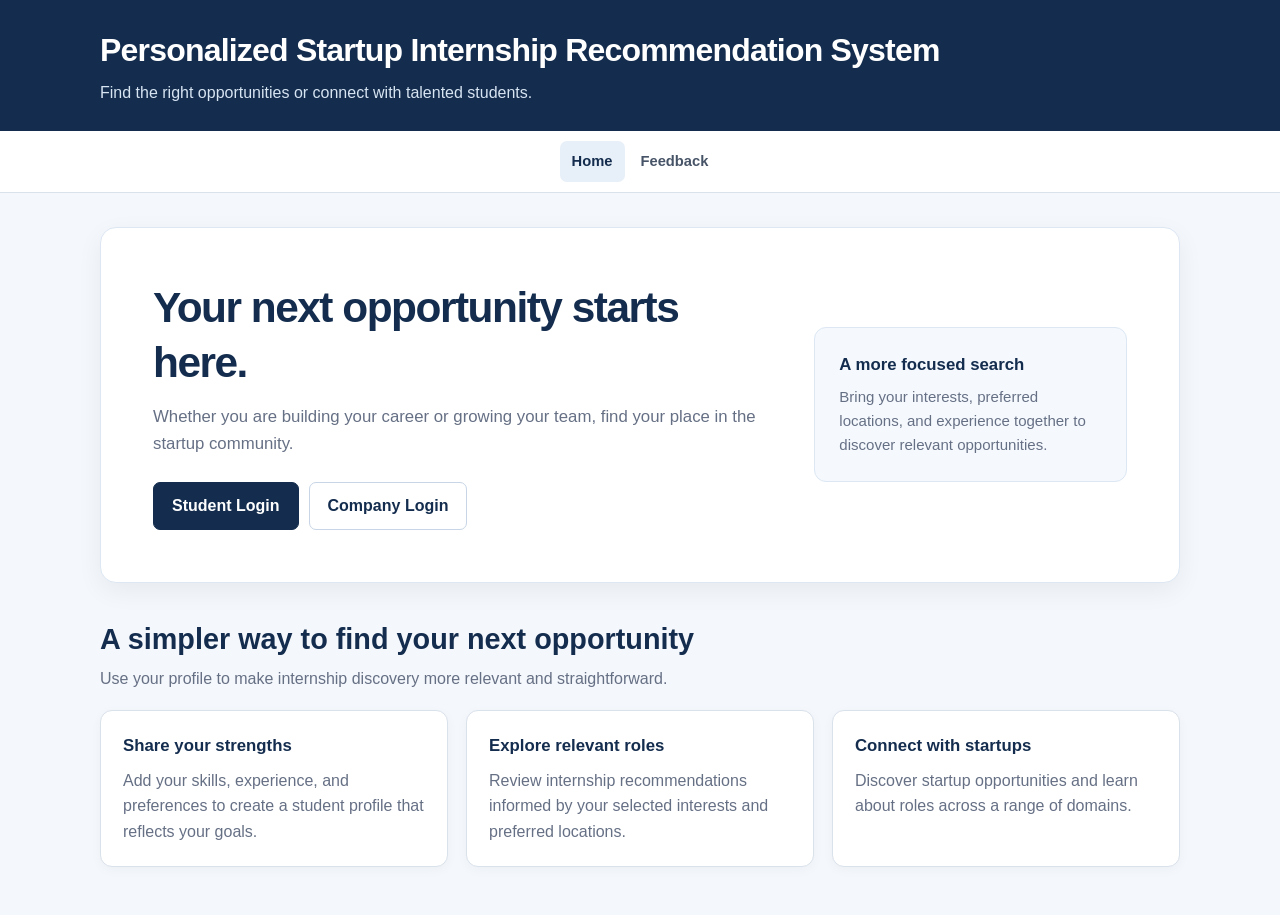
==== WebContent/index.html @ 51a40c92 "Initial commit - Internship Recommendation System" ====
<!DOCTYPE html>
<html>
<head>
    <meta charset="UTF-8">
    <meta name="viewport" content="width=device-width, initial-scale=1">
    <title>Personalized Startup Internship Recommendation System</title>
    <link rel="stylesheet" href="css/style.css">
</head>
<body>
    <header class="site-header">
        <div class="header-inner">
            <h1>Personalized Startup Internship Recommendation System</h1>
            <p>Find the right opportunities or connect with talented students.</p>
        </div>
    </header>
    <nav class="site-nav" aria-label="Main navigation">
        <a href="index.html" aria-current="page">Home</a>
        <a href="feedback.html">Feedback</a>
    </nav>
    <main class="page-content">
        <section class="hero" aria-labelledby="hero-title">
            <div>
                <h2 id="hero-title">Your next opportunity starts here.</h2>
                <p>Whether you are building your career or growing your team, find your place in the startup community.</p>
                <div class="form-actions">
                    <a class="button" href="login.html">Student Login</a>
                    <a class="button button-secondary" href="company-login.html">Company Login</a>
                </div>
            </div>
            <aside class="hero-note">
                <strong>A more focused search</strong>
                <p>Bring your interests, preferred locations, and experience together to discover relevant opportunities.</p>
            </aside>
        </section>
        <section class="feature-section" aria-labelledby="features-title">
            <h2 id="features-title">A simpler way to find your next opportunity</h2>
            <p>Use your profile to make internship discovery more relevant and straightforward.</p>
            <div class="feature-grid">
                <article class="feature-card">
                    <h3>Share your strengths</h3>
                    <p>Add your skills, experience, and preferences to create a student profile that reflects your goals.</p>
                </article>
                <article class="feature-card">
                    <h3>Explore relevant roles</h3>
                    <p>Review internship recommendations informed by your selected interests and preferred locations.</p>
                </article>
                <article class="feature-card">
                    <h3>Connect with startups</h3>
                    <p>Discover startup opportunities and learn about roles across a range of domains.</p>
                </article>
            </div>
        </section>
    </main>
</body>
</html>
---- WebContent/css/style.css ----
:root {
    color-scheme: light;
    font-family: "Segoe UI", Arial, sans-serif;
    color: #1d2939;
    background: #f4f7fb;
    font-synthesis: none;
    text-rendering: optimizeLegibility;
    --navy: #142d4e;
    --navy-dark: #10243c;
    --blue: #2563a6;
    --blue-soft: #eaf2fb;
    --text-muted: #667085;
    --border: #d9e1eb;
    --surface: #ffffff;
}

* {
    box-sizing: border-box;
}

body {
    min-width: 320px;
    margin: 0;
    padding: 0 0 48px;
    background: #f4f7fb;
    color: #1d2939;
    font-family: "Segoe UI", Arial, sans-serif;
    line-height: 1.6;
    text-align: left;
}

a {
    color: var(--blue);
}

a:hover {
    color: var(--navy-dark);
}

.site-header {
    padding: 30px 24px 25px;
    background: var(--navy);
    color: #ffffff;
}

.header-inner,
.nav-inner,
.page-content {
    width: min(100% - 40px, 1080px);
    margin: 0 auto;
}

.site-header h1 {
    max-width: 850px;
    margin: 0;
    color: #ffffff;
    font-size: clamp(1.45rem, 3vw, 2rem);
    font-weight: 700;
    line-height: 1.25;
    letter-spacing: -0.025em;
}

.site-header p {
    max-width: 680px;
    margin: 10px 0 0;
    color: #d7e4f2;
    font-size: 1rem;
}

.site-nav {
    position: relative;
    z-index: 1;
    display: flex;
    flex-wrap: wrap;
    justify-content: center;
    gap: 4px;
    padding: 10px 20px;
    border-bottom: 1px solid var(--border);
    background: var(--surface);
}

.site-nav a {
    padding: 9px 12px;
    border-radius: 7px;
    color: #475467;
    font-size: 0.92rem;
    font-weight: 600;
    text-decoration: none;
    transition: background-color 140ms ease, color 140ms ease;
}

.site-nav a:hover,
.site-nav a:focus-visible {
    background: var(--blue-soft);
    color: var(--navy);
}

.site-nav a[aria-current="page"] {
    background: #e7eff8;
    color: var(--navy);
}

.page-content {
    padding-top: 34px;
}

h2 {
    margin: 0 0 8px;
    color: var(--navy);
    font-size: clamp(1.45rem, 2.5vw, 1.8rem);
    line-height: 1.3;
}

h3 {
    color: var(--navy);
}

.page-intro {
    margin: 0 0 22px;
    color: var(--text-muted);
}

.hero {
    display: grid;
    grid-template-columns: minmax(0, 1.4fr) minmax(220px, 0.7fr);
    align-items: center;
    gap: 36px;
    padding: clamp(25px, 5vw, 52px);
    border: 1px solid #dce7f3;
    border-radius: 16px;
    background: #ffffff;
    box-shadow: 0 8px 26px rgba(16, 36, 60, 0.06);
}

.hero h2 {
    max-width: 650px;
    margin-bottom: 14px;
    font-size: clamp(1.8rem, 4vw, 2.65rem);
    letter-spacing: -0.035em;
}

.hero p {
    max-width: 640px;
    margin: 0 0 24px;
    color: var(--text-muted);
    font-size: 1.05rem;
}

.hero-note {
    padding: 24px;
    border: 1px solid #dce7f3;
    border-radius: 12px;
    background: #f5f9fe;
}

.hero-note strong {
    display: block;
    margin-bottom: 6px;
    color: var(--navy);
    font-size: 1.05rem;
}

.hero-note p {
    margin: 0;
    font-size: 0.94rem;
}

.button,
input[type="submit"],
input[type="reset"],
button {
    display: inline-flex;
    min-height: 44px;
    align-items: center;
    justify-content: center;
    margin: 0;
    padding: 10px 18px;
    border: 1px solid var(--navy);
    border-radius: 7px;
    background: var(--navy);
    color: #ffffff;
    cursor: pointer;
    font: inherit;
    font-weight: 650;
    text-decoration: none;
    transition: background-color 140ms ease, border-color 140ms ease, box-shadow 140ms ease;
}

.button:hover,
input[type="submit"]:hover,
button:hover {
    border-color: var(--navy-dark);
    background: var(--navy-dark);
    color: #ffffff;
}

.button-secondary {
    border-color: #c7d5e6;
    background: #ffffff;
    color: var(--navy);
}

.button-secondary:hover {
    border-color: #a9bfd9;
    background: #eef4fa;
    color: var(--navy-dark);
}

.status-message {
    margin: 0 0 18px;
    padding: 12px 15px;
    border: 1px solid #b7dbc5;
    border-radius: 8px;
    background: #effaf3;
    color: #205b35;
}

.status-error {
    border-color: #f0b8b8;
    background: #fff4f4;
    color: #8a2525;
}

.dashboard-grid {
    display: grid;
    grid-template-columns: repeat(2, minmax(0, 1fr));
    gap: 18px;
    margin: 22px 0;
}

.dashboard-card {
    display: flex;
    flex-direction: column;
    align-items: flex-start;
    gap: 12px;
    padding: 22px;
    border: 1px solid var(--border);
    border-radius: 12px;
    background: var(--surface);
    box-shadow: 0 3px 12px rgba(16, 36, 60, 0.035);
}

.dashboard-card h3,
.dashboard-card p {
    margin: 0;
}

.dashboard-card p {
    color: var(--text-muted);
}

input[type="reset"] {
    border-color: var(--border);
    background: #ffffff;
    color: #344054;
}

input[type="reset"]:hover {
    background: #f2f4f7;
    color: #1d2939;
}

.button:focus-visible,
button:focus-visible,
input[type="submit"]:focus-visible,
input[type="reset"]:focus-visible,
.site-nav a:focus-visible {
    outline: 3px solid #9ac1ed;
    outline-offset: 2px;
}

.feature-section {
    padding-top: 38px;
}

.feature-section > p {
    margin: 0 0 18px;
    color: var(--text-muted);
}

.feature-grid {
    display: grid;
    grid-template-columns: repeat(3, minmax(0, 1fr));
    gap: 18px;
}

.feature-card {
    padding: 22px;
    border: 1px solid var(--border);
    border-radius: 12px;
    background: var(--surface);
    box-shadow: 0 3px 12px rgba(16, 36, 60, 0.035);
}

.feature-card h3 {
    margin: 0 0 8px;
    font-size: 1.05rem;
}

.feature-card p {
    margin: 0;
    color: var(--text-muted);
}

.form-card {
    max-width: 760px;
    padding: clamp(20px, 4vw, 32px);
    border: 1px solid var(--border);
    border-radius: 12px;
    background: var(--surface);
    box-shadow: 0 5px 18px rgba(16, 36, 60, 0.045);
}

.form-card-wide {
    max-width: 900px;
}

fieldset {
    min-width: 0;
    margin: 0 0 22px;
    padding: 20px;
    border: 1px solid var(--border);
    border-radius: 9px;
}

legend {
    padding: 0 8px;
    color: var(--navy);
    font-weight: 700;
}

.form-grid {
    display: grid;
    grid-template-columns: repeat(2, minmax(0, 1fr));
    gap: 18px 20px;
}

.field {
    min-width: 0;
}

.field-full {
    grid-column: 1 / -1;
}

.field > label,
.field-label {
    display: block;
    margin-bottom: 6px;
    color: #344054;
    font-size: 0.92rem;
    font-weight: 650;
}

.field-hint {
    display: block;
    margin-top: 5px;
    color: var(--text-muted);
    font-size: 0.84rem;
}

input,
select,
textarea,
button {
    max-width: 100%;
    font-family: inherit;
}

input:not([type="checkbox"]):not([type="radio"]):not([type="range"]):not([type="submit"]):not([type="reset"]),
select,
textarea {
    width: 100%;
    min-height: 44px;
    padding: 10px 12px;
    border: 1px solid #cbd5e1;
    border-radius: 7px;
    background: #ffffff;
    color: #1d2939;
    font-size: 0.96rem;
}

textarea {
    min-height: 140px;
    resize: vertical;
}

input[type="checkbox"],
input[type="radio"] {
    width: 16px;
    height: 16px;
    accent-color: var(--blue);
}

input[type="range"] {
    width: min(100%, 440px);
    accent-color: var(--blue);
}

input:focus,
select:focus,
textarea:focus {
    border-color: #4b83bd;
    outline: 3px solid rgba(75, 131, 189, 0.18);
}

input:required:invalid:not(:focus):not(:placeholder-shown),
select:required:invalid:not(:focus) {
    border-color: #d0d5dd;
}

.choice-list {
    display: grid;
    grid-template-columns: repeat(auto-fit, minmax(145px, 1fr));
    gap: 10px 14px;
}

.choice-list label {
    display: inline-flex;
    align-items: center;
    gap: 8px;
    color: #344054;
}

.form-actions {
    display: flex;
    flex-wrap: wrap;
    justify-content: flex-start;
    gap: 10px;
    margin-top: 22px;
}

.form-actions input,
.form-actions button {
    margin: 0;
}

.form-message {
    margin: 0 0 18px;
    padding: 12px 14px;
    border: 1px solid #c7d9ee;
    border-radius: 8px;
    background: #f1f7fd;
    color: #344054;
}

.result-table {
    width: 100%;
    margin: 16px 0;
    border: 1px solid var(--border);
    border-collapse: collapse;
    background: var(--surface);
}

.result-table th,
.result-table td {
    padding: 11px 13px;
    border: 1px solid var(--border);
    text-align: left;
}

.result-table th {
    background: #f2f6fb;
    color: var(--navy);
}

@media (max-width: 700px) {
    .header-inner,
    .nav-inner,
    .page-content {
        width: min(100% - 28px, 1080px);
    }

    .site-header {
        padding: 24px 0;
    }

    .site-nav {
        justify-content: flex-start;
        gap: 2px;
        padding: 8px 14px;
    }

    .site-nav a {
        padding: 8px 9px;
        font-size: 0.88rem;
    }

    .hero {
        grid-template-columns: 1fr;
        gap: 22px;
    }

    .feature-grid {
        grid-template-columns: 1fr;
        gap: 12px;
    }

    .dashboard-grid {
        grid-template-columns: 1fr;
    }
}

@media (max-width: 520px) {
    .page-content {
        padding-top: 24px;
    }

    .form-grid {
        grid-template-columns: 1fr;
        gap: 15px;
    }

    .field-full {
        grid-column: auto;
    }

    .form-card {
        padding: 18px 14px;
    }

    fieldset {
        padding: 15px 12px;
    }
}
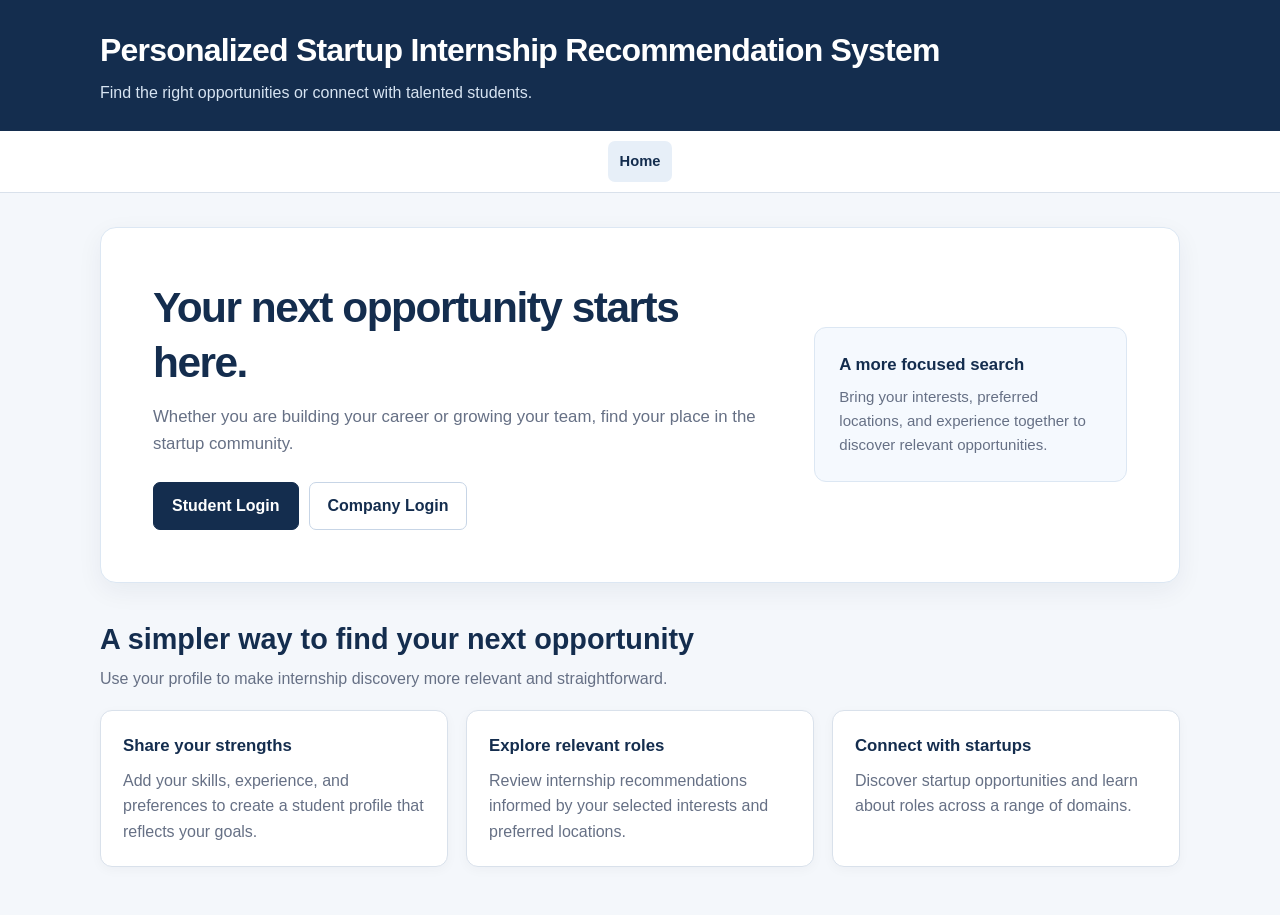
==== commit 51b6c295: "Remove feedback feature and update application" ====
--- a/WebContent/index.html
+++ b/WebContent/index.html
@@ -15,7 +15,6 @@
     </header>
     <nav class="site-nav" aria-label="Main navigation">
         <a href="index.html" aria-current="page">Home</a>
-        <a href="feedback.html">Feedback</a>
     </nav>
     <main class="page-content">
         <section class="hero" aria-labelledby="hero-title">
